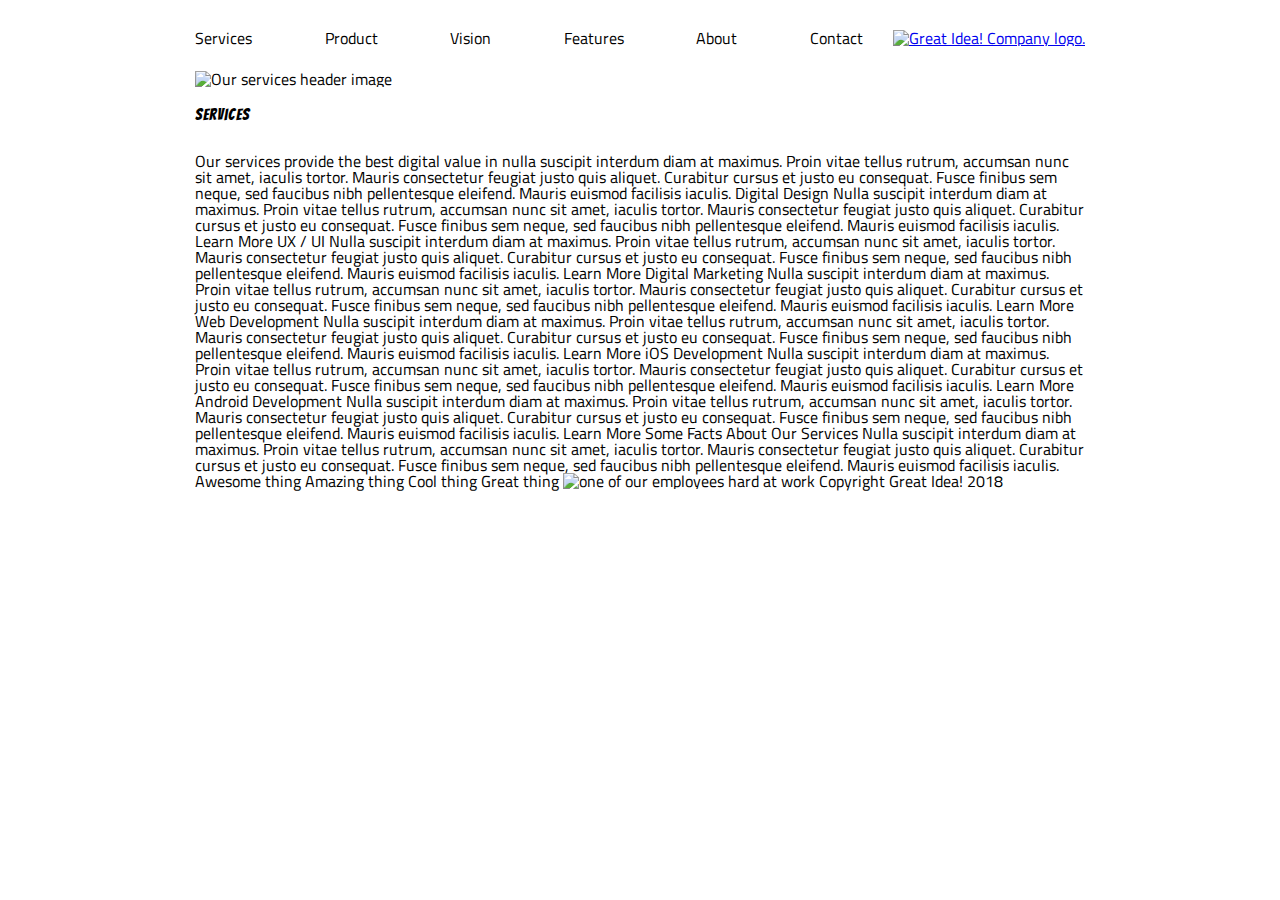
==== great-idea/services.html @ 5b9ebebd "beginning of services page" ====
<!doctype html>

<html lang="en">
<head>
  <meta charset="utf-8">

  <title>Great Idea! - Services</title>

  <link href="https://fonts.googleapis.com/css?family=Bangers|Titillium+Web" rel="stylesheet">
  <link rel="stylesheet" href="css/index.css">

  <!--[if lt IE 9]>
    <script src="https://cdnjs.cloudflare.com/ajax/libs/html5shiv/3.7.3/html5shiv.js"></script>
  <![endif]-->
</head>

<body>
<header class="header2">
<nav>
<a>Services</a>
<a>Product</a>
<a>Vision</a>
<a>Features</a>
<a>About</a>
<a>Contact</a>
</nav>
<a href="index.html">  <img class="logo" src="img/logo.png" alt="Great Idea! Company logo."></a>
</header>

<img class="services-header-img" src="img/services-header.jpg" alt="Our services header image">
<section class= "topSect">
  <h1>Services</h1>
</section>
Our services provide the best digital value in nulla suscipit interdum diam at maximus. Proin vitae tellus rutrum, accumsan nunc sit amet, iaculis tortor. Mauris consectetur feugiat justo quis aliquet. Curabitur cursus et justo eu consequat. Fusce finibus sem neque, sed faucibus nibh pellentesque eleifend. Mauris euismod facilisis iaculis.


Digital Design

Nulla suscipit interdum diam at maximus. Proin vitae tellus rutrum, accumsan nunc sit amet, iaculis tortor. Mauris consectetur feugiat justo quis aliquet. Curabitur cursus et justo eu consequat. Fusce finibus sem neque, sed faucibus nibh pellentesque
eleifend. Mauris euismod facilisis iaculis.

Learn More



UX / UI

Nulla suscipit interdum diam at maximus. Proin vitae tellus rutrum, accumsan nunc sit amet, iaculis tortor. Mauris consectetur feugiat justo quis aliquet. Curabitur cursus et justo eu consequat. Fusce finibus sem neque, sed faucibus nibh pellentesque
eleifend. Mauris euismod facilisis iaculis.

Learn More



Digital Marketing

Nulla suscipit interdum diam at maximus. Proin vitae tellus rutrum, accumsan nunc sit amet, iaculis tortor. Mauris consectetur feugiat justo quis aliquet. Curabitur cursus et justo eu consequat. Fusce finibus sem neque, sed faucibus nibh pellentesque
eleifend. Mauris euismod facilisis iaculis.

Learn More



Web Development

Nulla suscipit interdum diam at maximus. Proin vitae tellus rutrum, accumsan nunc sit amet, iaculis tortor. Mauris consectetur feugiat justo quis aliquet. Curabitur cursus et justo eu consequat. Fusce finibus sem neque, sed faucibus nibh pellentesque
eleifend. Mauris euismod facilisis iaculis.

Learn More



iOS Development

Nulla suscipit interdum diam at maximus. Proin vitae tellus rutrum, accumsan nunc sit amet, iaculis tortor. Mauris consectetur feugiat justo quis aliquet. Curabitur cursus et justo eu consequat. Fusce finibus sem neque, sed faucibus nibh pellentesque
eleifend. Mauris euismod facilisis iaculis.

Learn More



Android Development

Nulla suscipit interdum diam at maximus. Proin vitae tellus rutrum, accumsan nunc sit amet, iaculis tortor. Mauris consectetur feugiat justo quis aliquet. Curabitur cursus et justo eu consequat. Fusce finibus sem neque, sed faucibus nibh pellentesque
eleifend. Mauris euismod facilisis iaculis.

Learn More


Some Facts About Our Services

Nulla suscipit interdum diam at maximus. Proin vitae tellus rutrum, accumsan nunc sit amet, iaculis tortor. Mauris consectetur feugiat justo quis aliquet. Curabitur cursus et justo eu consequat. Fusce finibus sem neque, sed faucibus nibh pellentesque
eleifend. Mauris euismod facilisis iaculis.


Awesome thing
Amazing thing
Cool thing
Great thing

<img class="services-info-img" src="img/services-info.png" alt="one of our employees hard at work">

Copyright Great Idea! 2018

</body>

</html>
---- great-idea/css/index.css ----
/* http://meyerweb.com/eric/tools/css/reset/ 
   v2.0 | 20110126
   License: none (public domain)
*/

html, body, div, span, applet, object, iframe,
h1, h2, h3, h4, h5, h6, p, blockquote, pre,
a, abbr, acronym, address, big, cite, code,
del, dfn, em, img, ins, kbd, q, s, samp,
small, strike, strong, sub, sup, tt, var,
b, u, i, center,
dl, dt, dd, ol, ul, li,
fieldset, form, label, legend,
table, caption, tbody, tfoot, thead, tr, th, td,
article, aside, canvas, details, embed, 
figure, figcaption, footer, header, hgroup, 
menu, nav, output, ruby, section, summary,
time, mark, audio, video {
	margin: 0;
	padding: 0;
	border: 0;
	font-size: 100%;
	font: inherit;
	vertical-align: baseline;
}
/* HTML5 display-role reset for older browsers */
article, aside, details, figcaption, figure, 
footer, header, hgroup, menu, nav, section {
	display: block;
}
body {
	line-height: 1;
}
ol, ul {
	list-style: none;
}
blockquote, q {
	quotes: none;
}
blockquote:before, blockquote:after,
q:before, q:after {
	content: '';
	content: none;
}
table {
	border-collapse: collapse;
	border-spacing: 0;
}

/* Set every element's box-sizing to border-box */
* {
    box-sizing: border-box;
}

html, body {
    height: 100%;
    font-family: 'Titillium Web', sans-serif;
}

h1, h2, h3, h4, h5 {
    font-family: 'Bangers', cursive;
    letter-spacing: 1px;
    margin-bottom: 15px;
}

/* Copy and paste your work from yesterday here and start to refactor into flexbox */


body {
	max-width: 900px;
	margin: auto;
	background: white;
	padding: 5px;
}
nav{
	display: flex;
	width: 75%;

}
header {
	display: flex;

}
nav a {
	display: flex;
	
}
.topLine{
	display: flex;
	margin: 3%;
}
.topLineImg {
	display: flex;
}
.secondLine {
	display: flex;
	margin:40px 0px;
}
.secondLineTxt{
	display: flex;
	width: 25%;
	margin: 15%;
}
.secondLineImg{
	margin: 40px 0px 0px 0px;
}
.innovation {
	font-size: 60px;
	text-align: center;
}
.innovation a {
	font-size: 20px;
}
.thirdLineBlock {
	display: flex;
	margin: 40px 0px;
	
}

.fifthLineBlock {
	display: flex;
	flex-direction: row;
	justify-content: space-between;
	margin: 40px 0px;
}
footer {

	margin: 30px 0px 0px 0px;
}

.header2 {
	display: flex;
	justify-content: space-between;
	margin: 25px 0px;
	align-items: baseline;
}

nav {
	display: flex;
	justify-content: space-between;
}

.topSect {
	display: flex;
	margin: 20px 0px 15px 0px;

}
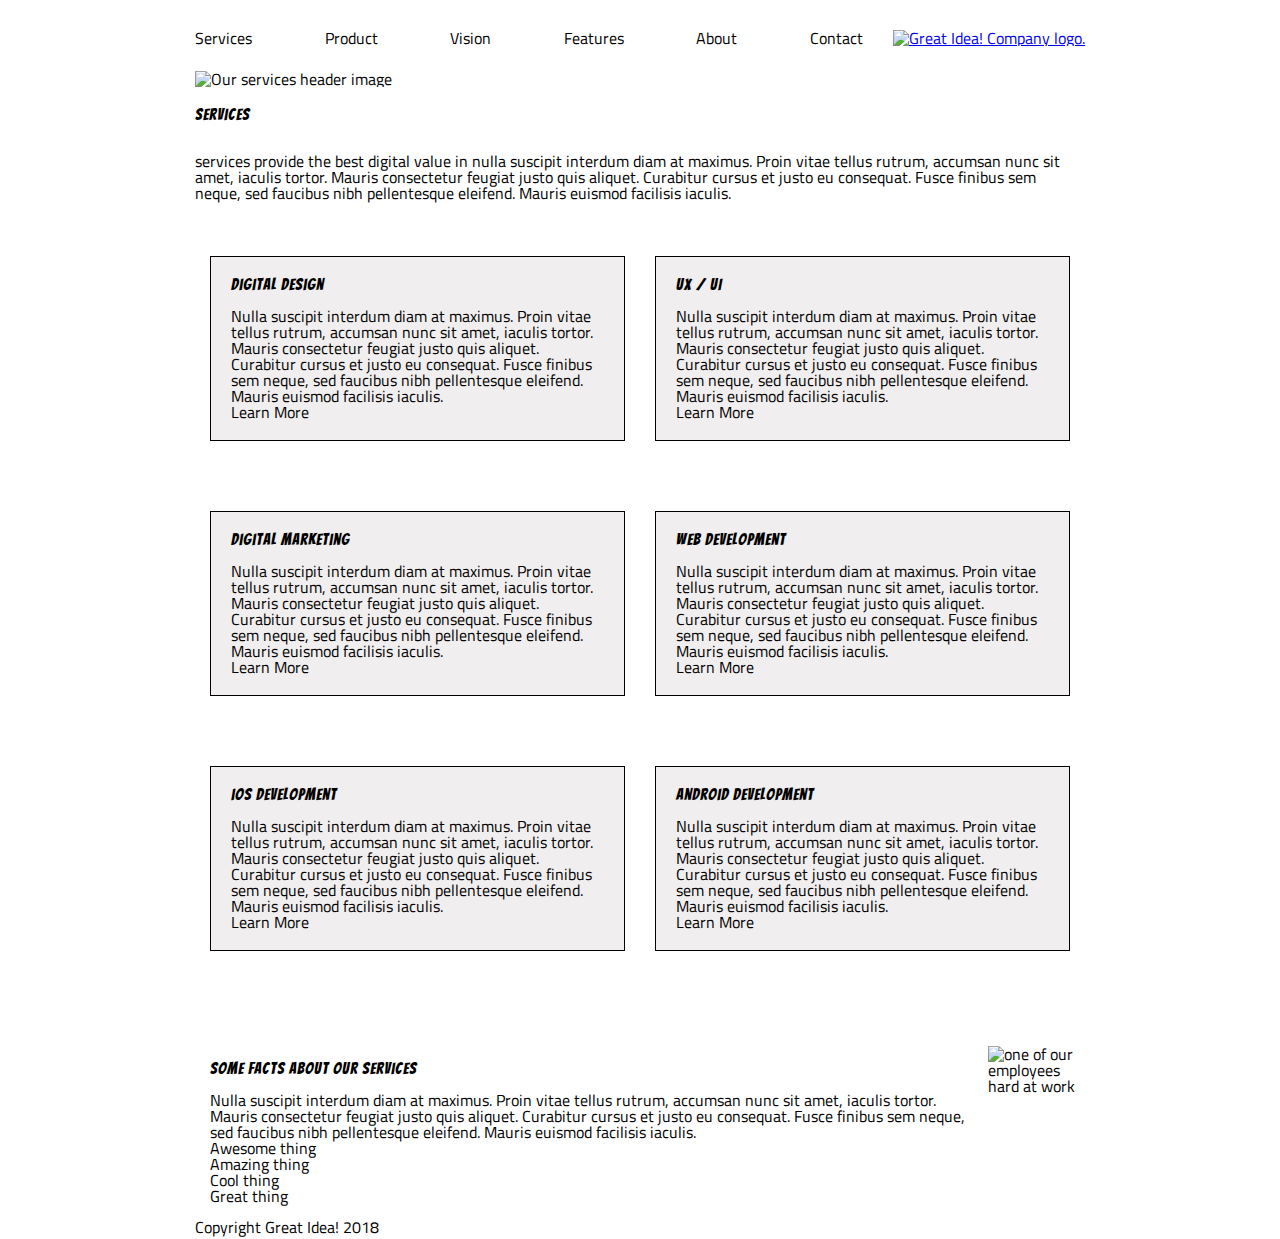
==== commit 5881a676: "almost done" ====
--- a/great-idea/services.html
+++ b/great-idea/services.html
@@ -25,81 +25,106 @@
 <a>Contact</a>
 </nav>
 <a href="index.html">  <img class="logo" src="img/logo.png" alt="Great Idea! Company logo."></a>
+
 </header>
 
 <img class="services-header-img" src="img/services-header.jpg" alt="Our services header image">
+
 <section class= "topSect">
   <h1>Services</h1>
 </section>
-Our services provide the best digital value in nulla suscipit interdum diam at maximus. Proin vitae tellus rutrum, accumsan nunc sit amet, iaculis tortor. Mauris consectetur feugiat justo quis aliquet. Curabitur cursus et justo eu consequat. Fusce finibus sem neque, sed faucibus nibh pellentesque eleifend. Mauris euismod facilisis iaculis.
 
+<div class="servDes"></div>
+<p> services provide the best digital value in nulla suscipit interdum diam at maximus. Proin vitae tellus rutrum, accumsan nunc sit amet, iaculis tortor. Mauris consectetur feugiat justo quis aliquet. Curabitur cursus et justo eu consequat. Fusce finibus sem neque, sed faucibus nibh pellentesque eleifend. Mauris euismod facilisis iaculis.
+</p>
+</div>
 
-Digital Design
+<section class="firstRow">
+  <div class="design">
+ <h2>Digital Design</h2>
 
-Nulla suscipit interdum diam at maximus. Proin vitae tellus rutrum, accumsan nunc sit amet, iaculis tortor. Mauris consectetur feugiat justo quis aliquet. Curabitur cursus et justo eu consequat. Fusce finibus sem neque, sed faucibus nibh pellentesque
-eleifend. Mauris euismod facilisis iaculis.
+<p>Nulla suscipit interdum diam at maximus. Proin vitae tellus rutrum, accumsan nunc sit amet, iaculis tortor. Mauris consectetur feugiat justo quis aliquet. Curabitur cursus et justo eu consequat. Fusce finibus sem neque, sed faucibus nibh pellentesque
+eleifend. Mauris euismod facilisis iaculis.</p>
 
-Learn More
+<a>Learn More</a>
 
+</div>
 
+<div class="ux">
+<h2>UX / UI</h2>
 
-UX / UI
+<p>Nulla suscipit interdum diam at maximus. Proin vitae tellus rutrum, accumsan nunc sit amet, iaculis tortor. Mauris consectetur feugiat justo quis aliquet. Curabitur cursus et justo eu consequat. Fusce finibus sem neque, sed faucibus nibh pellentesque
+eleifend. Mauris euismod facilisis iaculis.</p>
 
-Nulla suscipit interdum diam at maximus. Proin vitae tellus rutrum, accumsan nunc sit amet, iaculis tortor. Mauris consectetur feugiat justo quis aliquet. Curabitur cursus et justo eu consequat. Fusce finibus sem neque, sed faucibus nibh pellentesque
-eleifend. Mauris euismod facilisis iaculis.
+<a>Learn More</a>
+</div>
+</section>
 
-Learn More
+<section class="secondRow">
 
+    <div class="digital">
 
+<h2>Digital Marketing</h2>
 
-Digital Marketing
+<p>Nulla suscipit interdum diam at maximus. Proin vitae tellus rutrum, accumsan nunc sit amet, iaculis tortor. Mauris consectetur feugiat justo quis aliquet. Curabitur cursus et justo eu consequat. Fusce finibus sem neque, sed faucibus nibh pellentesque
+eleifend. Mauris euismod facilisis iaculis.</p>
 
-Nulla suscipit interdum diam at maximus. Proin vitae tellus rutrum, accumsan nunc sit amet, iaculis tortor. Mauris consectetur feugiat justo quis aliquet. Curabitur cursus et justo eu consequat. Fusce finibus sem neque, sed faucibus nibh pellentesque
-eleifend. Mauris euismod facilisis iaculis.
+<a>Learn More</a>
 
-Learn More
+</div>
 
+<div class="webDev">
 
+<h2>Web Development</h2>
 
-Web Development
+<p>Nulla suscipit interdum diam at maximus. Proin vitae tellus rutrum, accumsan nunc sit amet, iaculis tortor. Mauris consectetur feugiat justo quis aliquet. Curabitur cursus et justo eu consequat. Fusce finibus sem neque, sed faucibus nibh pellentesque
+eleifend. Mauris euismod facilisis iaculis.</p>
 
-Nulla suscipit interdum diam at maximus. Proin vitae tellus rutrum, accumsan nunc sit amet, iaculis tortor. Mauris consectetur feugiat justo quis aliquet. Curabitur cursus et justo eu consequat. Fusce finibus sem neque, sed faucibus nibh pellentesque
-eleifend. Mauris euismod facilisis iaculis.
+<a>Learn More</a>
+</div>
+</section>
 
-Learn More
+<section class="thirdRow">
+<div class ="ios">
+<h2>iOS Development</h2>
 
+<p>Nulla suscipit interdum diam at maximus. Proin vitae tellus rutrum, accumsan nunc sit amet, iaculis tortor. Mauris consectetur feugiat justo quis aliquet. Curabitur cursus et justo eu consequat. Fusce finibus sem neque, sed faucibus nibh pellentesque
+eleifend. Mauris euismod facilisis iaculis.</p>
 
+<a>Learn More</a>
 
-iOS Development
+</div>
+<div class="android">
+<h2>Android Development</h2>
 
-Nulla suscipit interdum diam at maximus. Proin vitae tellus rutrum, accumsan nunc sit amet, iaculis tortor. Mauris consectetur feugiat justo quis aliquet. Curabitur cursus et justo eu consequat. Fusce finibus sem neque, sed faucibus nibh pellentesque
-eleifend. Mauris euismod facilisis iaculis.
+<p>Nulla suscipit interdum diam at maximus. Proin vitae tellus rutrum, accumsan nunc sit amet, iaculis tortor. Mauris consectetur feugiat justo quis aliquet. Curabitur cursus et justo eu consequat. Fusce finibus sem neque, sed faucibus nibh pellentesque
+eleifend. Mauris euismod facilisis iaculis.</p>
 
-Learn More
+<a>Learn More</a>
+</div>
+</section>
 
+<section class="footer">
+  <dev class="facts">
+<h2>Some Facts About Our Services</h2>
 
+<p>Nulla suscipit interdum diam at maximus. Proin vitae tellus rutrum, accumsan nunc sit amet, iaculis tortor. Mauris consectetur feugiat justo quis aliquet. Curabitur cursus et justo eu consequat. Fusce finibus sem neque, sed faucibus nibh pellentesque
+eleifend. Mauris euismod facilisis iaculis. </p>
 
-Android Development
+<ol>
 
-Nulla suscipit interdum diam at maximus. Proin vitae tellus rutrum, accumsan nunc sit amet, iaculis tortor. Mauris consectetur feugiat justo quis aliquet. Curabitur cursus et justo eu consequat. Fusce finibus sem neque, sed faucibus nibh pellentesque
-eleifend. Mauris euismod facilisis iaculis.
+<li>Awesome thing</li>
+<li>Amazing thing</li>
+<li>Cool thing</li>
+<li>Great thing</li>
 
-Learn More
+</ol>
 
-
-Some Facts About Our Services
-
-Nulla suscipit interdum diam at maximus. Proin vitae tellus rutrum, accumsan nunc sit amet, iaculis tortor. Mauris consectetur feugiat justo quis aliquet. Curabitur cursus et justo eu consequat. Fusce finibus sem neque, sed faucibus nibh pellentesque
-eleifend. Mauris euismod facilisis iaculis.
-
-
-Awesome thing
-Amazing thing
-Cool thing
-Great thing
-
+</dev>
+<div class="bottomImg">
 <img class="services-info-img" src="img/services-info.png" alt="one of our employees hard at work">
-
+</div>
+</section>
 Copyright Great Idea! 2018
 
 </body>
--- a/great-idea/css/index.css
+++ b/great-idea/css/index.css
@@ -128,6 +128,9 @@
 	margin: 30px 0px 0px 0px;
 }
 
+/* start of service.css */
+
+
 .header2 {
 	display: flex;
 	justify-content: space-between;
@@ -144,4 +147,92 @@
 	display: flex;
 	margin: 20px 0px 15px 0px;
 
-}+}
+
+.servDes {
+	display:flex;
+	align-items: flex-start;
+}
+
+.firstRow {
+	display: flex;
+	justify-content: space-between;
+	margin: 40px 0px 0px 0px;
+}
+.design{
+	display: flex;
+	flex-direction: column;
+	margin: 15px;
+	border: 1px solid black;
+	padding: 20px;
+	background: rgb(240, 238, 238);
+}
+.ux {
+	display: flex;
+	flex-direction: column;
+	margin: 15px;
+	border: 1px solid black;
+	padding: 20px;
+	background: rgb(240, 238, 238);
+}
+
+.secondRow {
+	display: flex;
+	justify-content: space-between;
+	margin: 40px 0px 0px 0px;
+}
+.digital {
+	display: flex;
+	flex-direction: column;
+	margin: 15px;
+	border: 1px solid black;
+	padding: 20px;
+	background: rgb(240, 238, 238);
+}
+.webDev{
+	display: flex;
+	flex-direction: column;
+	margin: 15px;
+	border: 1px solid black;
+	padding: 20px;
+	background: rgb(240, 238, 238);
+}
+
+.thirdRow {
+	display: flex;
+	justify-content: space-between;
+	margin: 40px 0px 0px 0px;
+}
+.ios {
+	display: flex;
+	flex-direction: column;
+	margin: 15px;
+	border: 1px solid black;
+	padding: 20px;
+	background: rgb(240, 238, 238);
+}
+.android {
+	display: flex;
+	flex-direction: column;
+	margin: 15px;
+	border: 1px solid black;
+	padding: 20px;
+	background: rgb(240, 238, 238);
+}
+
+.footer {
+	display: flex;
+	flex-direction: row;
+	justify-content: space-between;
+	margin: 80px 0px 0px 0px;
+}
+
+.facts {
+	display: flex;
+	flex-direction: column;
+	margin: 15px;
+}
+.bottomImg {
+	display:flex;
+
+}
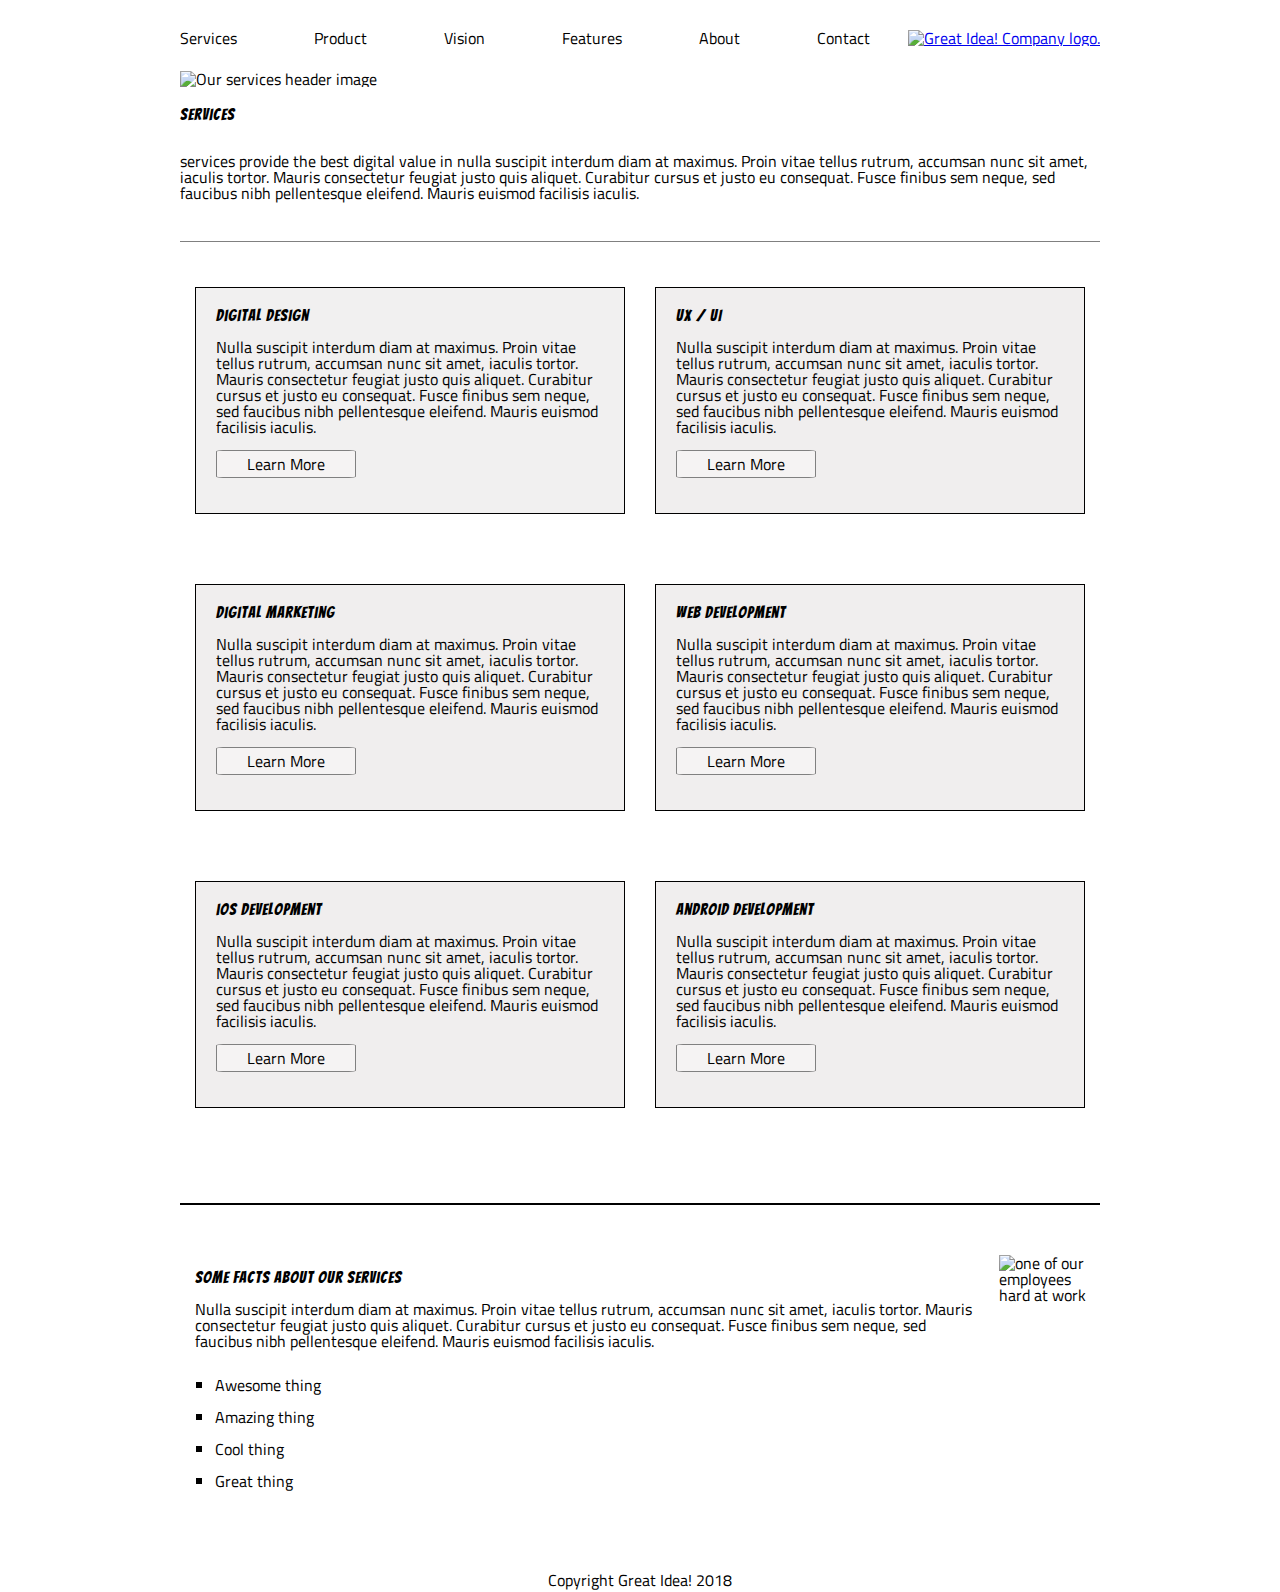
==== commit b2b75f1c: "finishing touches" ====
--- a/great-idea/services.html
+++ b/great-idea/services.html
@@ -34,7 +34,7 @@
   <h1>Services</h1>
 </section>
 
-<div class="servDes"></div>
+<div class="servDes">
 <p> services provide the best digital value in nulla suscipit interdum diam at maximus. Proin vitae tellus rutrum, accumsan nunc sit amet, iaculis tortor. Mauris consectetur feugiat justo quis aliquet. Curabitur cursus et justo eu consequat. Fusce finibus sem neque, sed faucibus nibh pellentesque eleifend. Mauris euismod facilisis iaculis.
 </p>
 </div>
@@ -111,22 +111,23 @@
 <p>Nulla suscipit interdum diam at maximus. Proin vitae tellus rutrum, accumsan nunc sit amet, iaculis tortor. Mauris consectetur feugiat justo quis aliquet. Curabitur cursus et justo eu consequat. Fusce finibus sem neque, sed faucibus nibh pellentesque
 eleifend. Mauris euismod facilisis iaculis. </p>
 
-<ol>
+<ul>
 
 <li>Awesome thing</li>
 <li>Amazing thing</li>
 <li>Cool thing</li>
 <li>Great thing</li>
 
-</ol>
+</ul>
 
 </dev>
 <div class="bottomImg">
 <img class="services-info-img" src="img/services-info.png" alt="one of our employees hard at work">
 </div>
 </section>
+<div class="copyright">
 Copyright Great Idea! 2018
-
+</div>
 </body>
 
 </html>--- a/great-idea/css/index.css
+++ b/great-idea/css/index.css
@@ -67,7 +67,7 @@
 
 
 body {
-	max-width: 900px;
+	max-width: 930px;
 	margin: auto;
 	background: white;
 	padding: 5px;
@@ -152,12 +152,27 @@
 .servDes {
 	display:flex;
 	align-items: flex-start;
+	
 }
 
 .firstRow {
 	display: flex;
 	justify-content: space-between;
 	margin: 40px 0px 0px 0px;
+	padding: 30px 0px 0px 0px;
+	border-top: 1px solid gray;
+}
+
+.firstRow a {
+	
+	text-align: center;
+	width: 140px;
+	margin: 15px 0px;
+	padding: 5px 10px;
+	background: rgb(245, 243, 243);
+	border: 1px solid gray;
+	border-radius: 5%;
+
 }
 .design{
 	display: flex;
@@ -165,7 +180,7 @@
 	margin: 15px;
 	border: 1px solid black;
 	padding: 20px;
-	background: rgb(240, 238, 238);
+	background: rgb(241, 240, 240);
 }
 .ux {
 	display: flex;
@@ -181,6 +196,15 @@
 	justify-content: space-between;
 	margin: 40px 0px 0px 0px;
 }
+.secondRow a {
+	text-align: center;
+	width: 140px;
+	margin: 15px 0px;
+	padding: 5px 10px;
+	background: rgb(245, 243, 243);
+	border: 1px solid gray;
+	border-radius: 5%;
+}
 .digital {
 	display: flex;
 	flex-direction: column;
@@ -203,6 +227,16 @@
 	justify-content: space-between;
 	margin: 40px 0px 0px 0px;
 }
+.thirdRow a{
+	
+	text-align: center;
+	width: 140px;
+	margin: 15px 0px;
+	padding: 5px 10px;
+	background: rgb(245, 243, 243);
+	border: 1px solid gray;
+	border-radius: 5%;
+}
 .ios {
 	display: flex;
 	flex-direction: column;
@@ -225,14 +259,33 @@
 	flex-direction: row;
 	justify-content: space-between;
 	margin: 80px 0px 0px 0px;
+	padding: 50px 0px 0px 0px;
+	border-top: 2px solid black;
+
 }
 
 .facts {
 	display: flex;
 	flex-direction: column;
 	margin: 15px;
+}
+ul {
+	display: flex;
+	flex-direction: column;
+	align-content: space-between;
+	margin: 20px 20px;
+	list-style-type: square;
+  
+}
+li {
+	margin: 8px 0px;
 }
 .bottomImg {
 	display:flex;
 
 }
+
+.copyright {
+	text-align: center;
+	margin: 40px 0px 0px 0px;
+}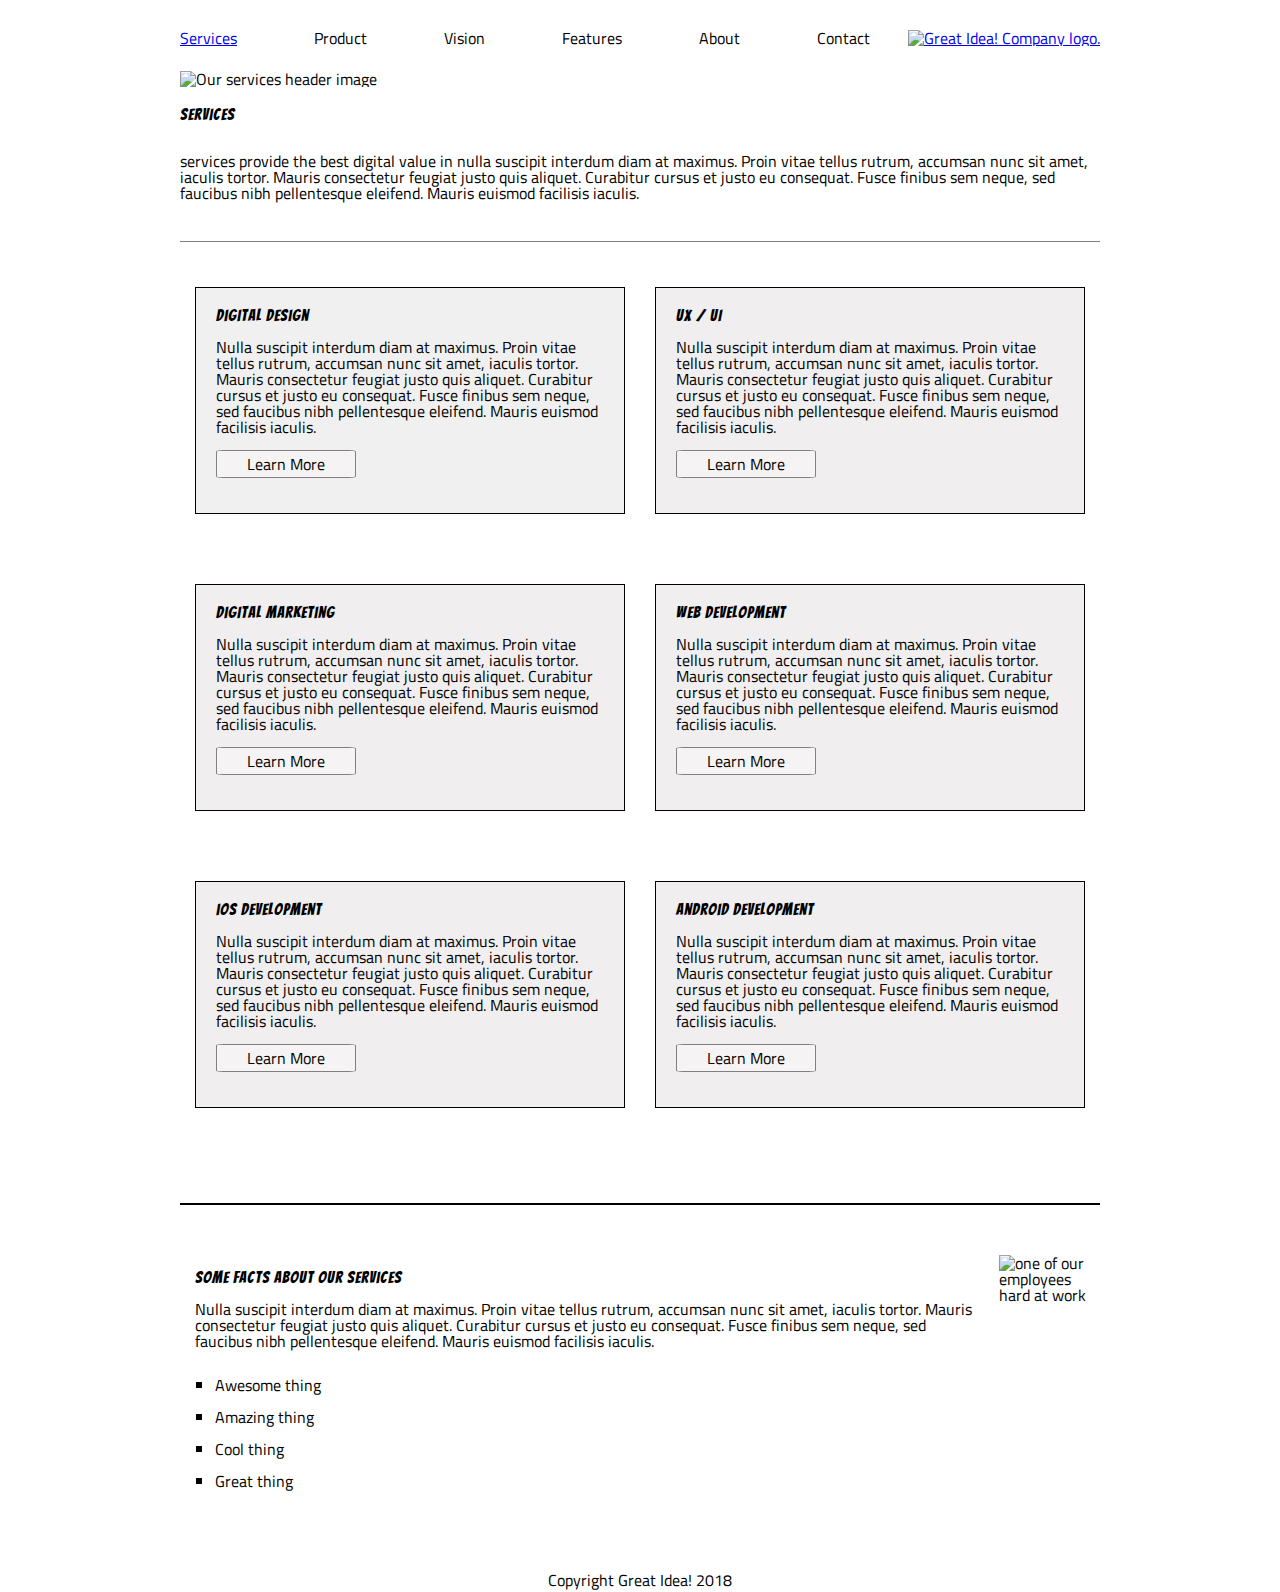
==== commit 7ea41b50: "added a new page to meet Stretch goals" ====
--- a/great-idea/services.html
+++ b/great-idea/services.html
@@ -17,7 +17,7 @@
 <body>
 <header class="header2">
 <nav>
-<a>Services</a>
+<a href="newPage.html">Services</a>
 <a>Product</a>
 <a>Vision</a>
 <a>Features</a>
@@ -46,7 +46,7 @@
 <p>Nulla suscipit interdum diam at maximus. Proin vitae tellus rutrum, accumsan nunc sit amet, iaculis tortor. Mauris consectetur feugiat justo quis aliquet. Curabitur cursus et justo eu consequat. Fusce finibus sem neque, sed faucibus nibh pellentesque
 eleifend. Mauris euismod facilisis iaculis.</p>
 
-<a>Learn More</a>
+<a class="button">Learn More</a>
 
 </div>
 
@@ -56,7 +56,7 @@
 <p>Nulla suscipit interdum diam at maximus. Proin vitae tellus rutrum, accumsan nunc sit amet, iaculis tortor. Mauris consectetur feugiat justo quis aliquet. Curabitur cursus et justo eu consequat. Fusce finibus sem neque, sed faucibus nibh pellentesque
 eleifend. Mauris euismod facilisis iaculis.</p>
 
-<a>Learn More</a>
+<a class="button">Learn More</a>
 </div>
 </section>
 
@@ -69,7 +69,7 @@
 <p>Nulla suscipit interdum diam at maximus. Proin vitae tellus rutrum, accumsan nunc sit amet, iaculis tortor. Mauris consectetur feugiat justo quis aliquet. Curabitur cursus et justo eu consequat. Fusce finibus sem neque, sed faucibus nibh pellentesque
 eleifend. Mauris euismod facilisis iaculis.</p>
 
-<a>Learn More</a>
+<a class="button">Learn More</a>
 
 </div>
 
@@ -80,7 +80,7 @@
 <p>Nulla suscipit interdum diam at maximus. Proin vitae tellus rutrum, accumsan nunc sit amet, iaculis tortor. Mauris consectetur feugiat justo quis aliquet. Curabitur cursus et justo eu consequat. Fusce finibus sem neque, sed faucibus nibh pellentesque
 eleifend. Mauris euismod facilisis iaculis.</p>
 
-<a>Learn More</a>
+<a class="button">Learn More</a>
 </div>
 </section>
 
@@ -91,7 +91,7 @@
 <p>Nulla suscipit interdum diam at maximus. Proin vitae tellus rutrum, accumsan nunc sit amet, iaculis tortor. Mauris consectetur feugiat justo quis aliquet. Curabitur cursus et justo eu consequat. Fusce finibus sem neque, sed faucibus nibh pellentesque
 eleifend. Mauris euismod facilisis iaculis.</p>
 
-<a>Learn More</a>
+<a class="button">Learn More</a>
 
 </div>
 <div class="android">
@@ -100,7 +100,7 @@
 <p>Nulla suscipit interdum diam at maximus. Proin vitae tellus rutrum, accumsan nunc sit amet, iaculis tortor. Mauris consectetur feugiat justo quis aliquet. Curabitur cursus et justo eu consequat. Fusce finibus sem neque, sed faucibus nibh pellentesque
 eleifend. Mauris euismod facilisis iaculis.</p>
 
-<a>Learn More</a>
+<a class="button">Learn More</a>
 </div>
 </section>
 
--- a/great-idea/css/index.css
+++ b/great-idea/css/index.css
@@ -94,12 +94,12 @@
 }
 .secondLine {
 	display: flex;
-	margin:40px 0px;
+	margin:20px 0px;
 }
 .secondLineTxt{
 	display: flex;
 	width: 25%;
-	margin: 15%;
+	margin: 10%;
 }
 .secondLineImg{
 	margin: 40px 0px 0px 0px;
@@ -110,11 +110,22 @@
 }
 .innovation a {
 	font-size: 20px;
+	text-align: center;
+	width: 140px;
+	margin: 15px 0px;
+	padding: 5px 10px;
+	background: rgb(245, 243, 243);
+	border: 1px solid gray;
+	border-radius: 2%;
 }
 .thirdLineBlock {
 	display: flex;
 	margin: 40px 0px;
-	
+	padding: 40px 0px 5px 0px;
+	border-top: 1px solid gray;
+}
+.fifthLine {
+	padding: 5px 15px;
 }
 
 .fifthLineBlock {
@@ -124,8 +135,19 @@
 	margin: 40px 0px;
 }
 footer {
-
+	border-top: 1px solid gray;
+	padding: 30px 0px;
 	margin: 30px 0px 0px 0px;
+}
+
+.contactInfo li{
+	margin: 8px 0px;
+	list-style-type: none;
+}
+
+.copyright1 {
+	text-align: center;
+	padding: 40px 0px 0px 0px;
 }
 
 /* start of service.css */
@@ -227,7 +249,7 @@
 	justify-content: space-between;
 	margin: 40px 0px 0px 0px;
 }
-.thirdRow a{
+.button{
 	
 	text-align: center;
 	width: 140px;
@@ -288,4 +310,80 @@
 .copyright {
 	text-align: center;
 	margin: 40px 0px 0px 0px;
-}+}
+
+/* start of newPage */
+@media only screen 
+and (min-width: 375px) 
+and (max-width: 667px) {
+	body {
+	  display: flex;
+	  flex-wrap: wrap;
+	}
+	.container{
+		display: flex;
+		flex-wrap: wrap;
+	}
+	.container div {
+		display: flex;
+		flex-wrap: wrap;
+	}
+	.containerAnchor {
+		display: flex;
+		flex-wrap: wrap;
+	}
+	.containerAnchor a {
+		display: flex;
+		flex-wrap: wrap;
+	}
+    nav {
+		display: flex;
+		flex-wrap: wrap;
+	}
+  }
+
+.container{
+	display: flex;
+	flex-direction: row;
+	justify-content: space-between;
+	
+	
+}
+.container div {
+	width: 200px;
+	height: auto;
+	margin: 15px;
+	border: 1px solid black;
+	padding: 20px;
+	background: rgb(240, 238, 238);
+	
+}
+.containerAnchor{
+	display: flex;
+	justify-content: space-around;
+}
+.containerAnchor a{
+	width: 200px;
+	height: auto;
+	text-align: center;
+	font-weight: bold;
+}
+.rowOne {
+	display: flex;
+	justify-content: space-around
+
+}
+.rowTwo {
+	display: flex;
+	justify-content: space-around;
+}
+
+
+.footerNewPage {
+	
+	width: 60%;
+	margin: auto;
+	text-align: center
+
+}
+
